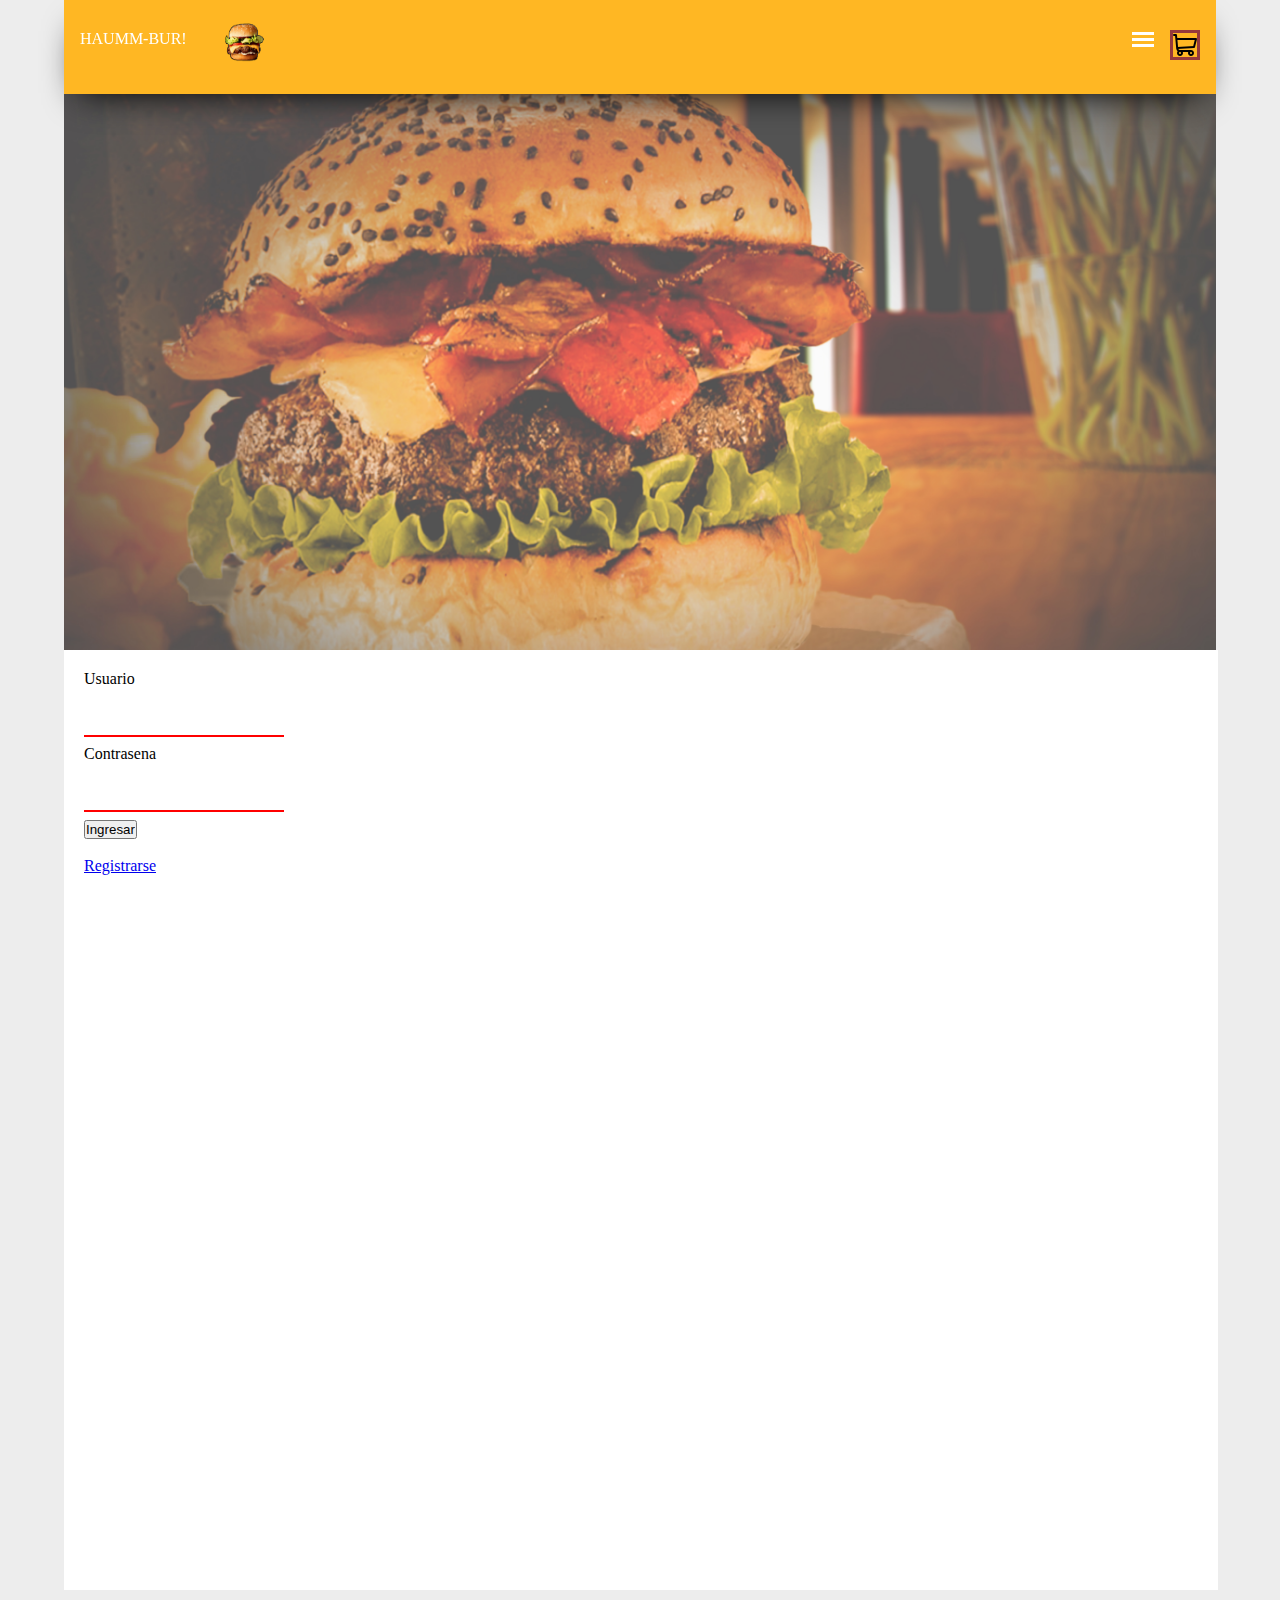
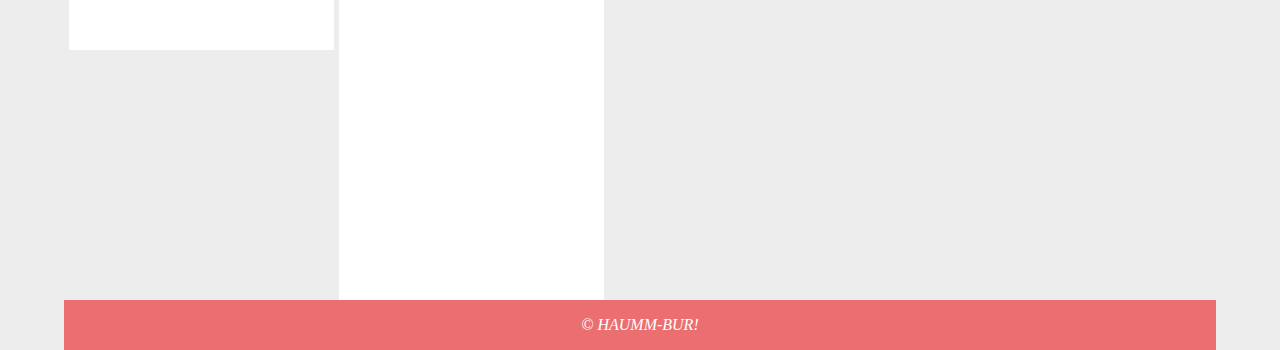
==== PROYECTO - ¡HAUMM-BUR! VERSION 4/Haumm-Bur!/Index.html @ 6fe88e0b "Add files via upload" ====
<!doctype html>
<html>
<head>
<meta name="viewport" content="width=device-width, initial-scale=1.0">
<link rel="stylesheet" href="Stylo.css">
<title>Index</title>
</head>

<body>
	<div class="contenedor">
		<main>
			<input type="checkbox" class="openSidebarMenu" id="openSidebarMenu">
			
			<ul class="navbar">
  				<li><a class="active" href="#H">HAUMM-BUR!</a></li>
				<li class="buri">
					<a href="#I"><img src="Img/Logo.png" class="img" alt="Logo"></a>
				</li>
				<li class="rig"><div><a href="#C"><img src="Img/carro-de-la-compra.png" alt="Logo-compra" class="carrito"></a></div></li>
				<li class="rig">
					<label for="openSidebarMenu" class="sidebarIconToggle">
    					<div class="spinner diagonal part-1"></div>
    					<div class="spinner horizontal"></div>
    					<div class="spinner diagonal part-2"></div>
					</label>
				</li>
			</ul>
			<div id="sidebarMenu">
				<ul class="sidebarMenuInner">
      				<li><a href="" target="_blank">Menu</a></li>
      				<li><a href="" target="_blank">Nosotros</a></li>
      				<li><a href="" target="_blank">Iniciar Sesion</a></li>
      				<li><a href="" target="_blank">Registrarse</a></li>
    			</ul>
			</div>
			
		</main>
	
		<header>
		
		</header>
		<section>
			<form method="post" action="Envio.php">
				<label for="fname">Usuario</label>
				<br>
  				<input type="text" id="fname" name="usua">
				<br>
  				<label for="lname">Contrasena</label>
				<br>
  				<input type="password" id="lname" name="passa">
				<br>
				<input type="submit" name="boton" value="Ingresar">
			</form>
			<br>
			<a href="Registro.html">Registrarse</a>
		</section>
		<aside>
		
		</aside>
		<aside>
		
		</aside>
		<footer>
			&copy; HAUMM-BUR!
		</footer>
	</div>
</body>
</html>
---- PROYECTO - ¡HAUMM-BUR! VERSION 4/Haumm-Bur!/Stylo.css ----
/*-----MAQUETACION-----*/
*{
	padding: 0;
	margin: 0;
}

body{
	background-color: #EDEDED;
}

.contenedor{
	width: 90%;
	margin: auto;
}

main{
	width: 100%;
	height: 650px;
	background-image: url(Img/BUm.jpg);
	background-size: cover;	
	background-repeat: no-repeat;
}

header{
	text-align: center;
}

section{
	float: left;
	width: 96.7%;
	height: 900px;
	margin-top: 0px;
	margin-bottom: 5px;
	background-color: white;
	padding: 20px;
}

aside{
	margin-top: 5px;
	float: left;
	width: 23%;
	height: 300px;
	margin-left: 5px;
	background-color: white;
}

aside:nth-of-type(1){
	height: 50px;
}

footer{
	clear: both;
	width: 100%;
	height: 50px;
	background-color: rgba(235,110,112,1.00);
	text-align: center;
	color: white;
	line-height: 50px;
	font-style: italic;
}

.rig{
	float: right;
}

/*-----NAV-BAR-----*/

ul {
  	list-style-type: none;
  	margin: 0;
  	padding: 0;
  	overflow: hidden;
  	background-color: #333;
  	position: sticky;
  	top: 0;
}

li {
  	float: left;
	margin: 1em auto;
}

ul li a {
  	display: block;
  	color: #FFFFFF;
  	padding: 14px 16px;
  	text-decoration: none;
}


.img {
	width: 50px;
	height: 50px;
	display: inline-block;
	align-content: center;
	margin: -.9em auto;
}

.carrito {
	border: rgba(150,58,60,1.00);
border-style: solid;
}

.navbar {
	-webkit-box-shadow: 0px 36px 27px -16px rgba(0,0,0,0.75);
	-moz-box-shadow: 0px 36px 27px -16px rgba(0,0,0,0.75);
	box-shadow: 0px 15px 35px -16px black;
	background-color: rgba(255,183,35,100);
}

ul li a:hover{
	text-shadow: 0px 0px 3.5px black;
}




#sidebarMenu {
    height: auto;
    position: fixed;
    width: 90%;
    margin-top: 0px;
    transform: translateY(-330px);
    transition: transform 250ms ease-in-out;
    background-color: darkred;
}

input[type="checkbox"]:checked ~ #sidebarMenu {
    transform: translateY(-0.5px);
	height: 100%;
}

input[type=checkbox] {
    transition: all 0.3s;
    box-sizing: border-box;
    display: none;
}
.sidebarIconToggle {
    transition: all 0.3s;
	margin: -1.5em auto;
    box-sizing: border-box;
    cursor: pointer;
	display: inline-block;
    z-index: 99;
    top: 32px;
    left: 90%;
    height: 22px;
    width: 22px;
}
.spinner {
    transition: all 0.3s;
    box-sizing: border-box;
    position: absolute;
    height: 3px;
    width: 100%;
    background-color: #fff;
}
.horizontal {
    transition: all 0.3s;
    box-sizing: border-box;
    position: relative;
    float: left;
    margin-top: 3px;
}
.diagonal.part-1 {
    position: relative;
    transition: all 0.3s;
    box-sizing: border-box;
    float: left;
}
.diagonal.part-2 {
    transition: all 0.3s;
    box-sizing: border-box;
    position: relative;
    float: left;
    margin-top: 3px;
}
input[type=checkbox]:checked ~ .sidebarIconToggle > .horizontal {
    transition: all 0.3s;
    box-sizing: border-box;
    opacity: 0;
}
input[type=checkbox]:checked ~ .sidebarIconToggle > .diagonal.part-1 {
    transition: all 0.3s;
    box-sizing: border-box;
    transform: rotate(135deg);
    margin-top: 8px;
}
input[type=checkbox]:checked ~ .sidebarIconToggle > .diagonal.part-2 {
    transition: all 0.3s;
    box-sizing: border-box;
    transform: rotate(-135deg);
    margin-top: -9px;
}
/*-----RESPONSIVE-----*/

ul.navbar li {
	float: left;
}

ul.navbar li.rig {
	float: right;
}

@media screen and (max-width: 500px) {
	
  	ul.navbar li.rig, ul.navbar li {
		float: none;
	}
	
	.buri {
		visibility: hidden; 
		display:none;
	}
	
	ul.navbar li a:hover {
		background-color: rgba(200,143,0,1.00);
	}
	
	.contenedor{
		width: 100%;
		margin: auto;
	}
	
	main{
		width: 100%;
		height: 200px;
		background: none;
	}
	
	section{
		width: 91.7%;
	}
	
	.navbar {
	-webkit-box-shadow: 0px 36px 27px -16px rgba(0,0,0,0.75);
	-moz-box-shadow: 0px 26px 27px -16px rgba(0,0,0,0.75);
	box-shadow: 0px 10px 25px -16px black;
	}
	
	ul li a:hover{
	color: white;
	text-shadow: 0px 0px 3.5px black;
}
}
/*-----INPUT-----*/
input[type=text],[type=password]{
  width: 200px;
  padding: 12px 20px;
  margin: 8px 0;
  box-sizing: border-box;
  border: none;
  border-bottom: 2px solid red;
}
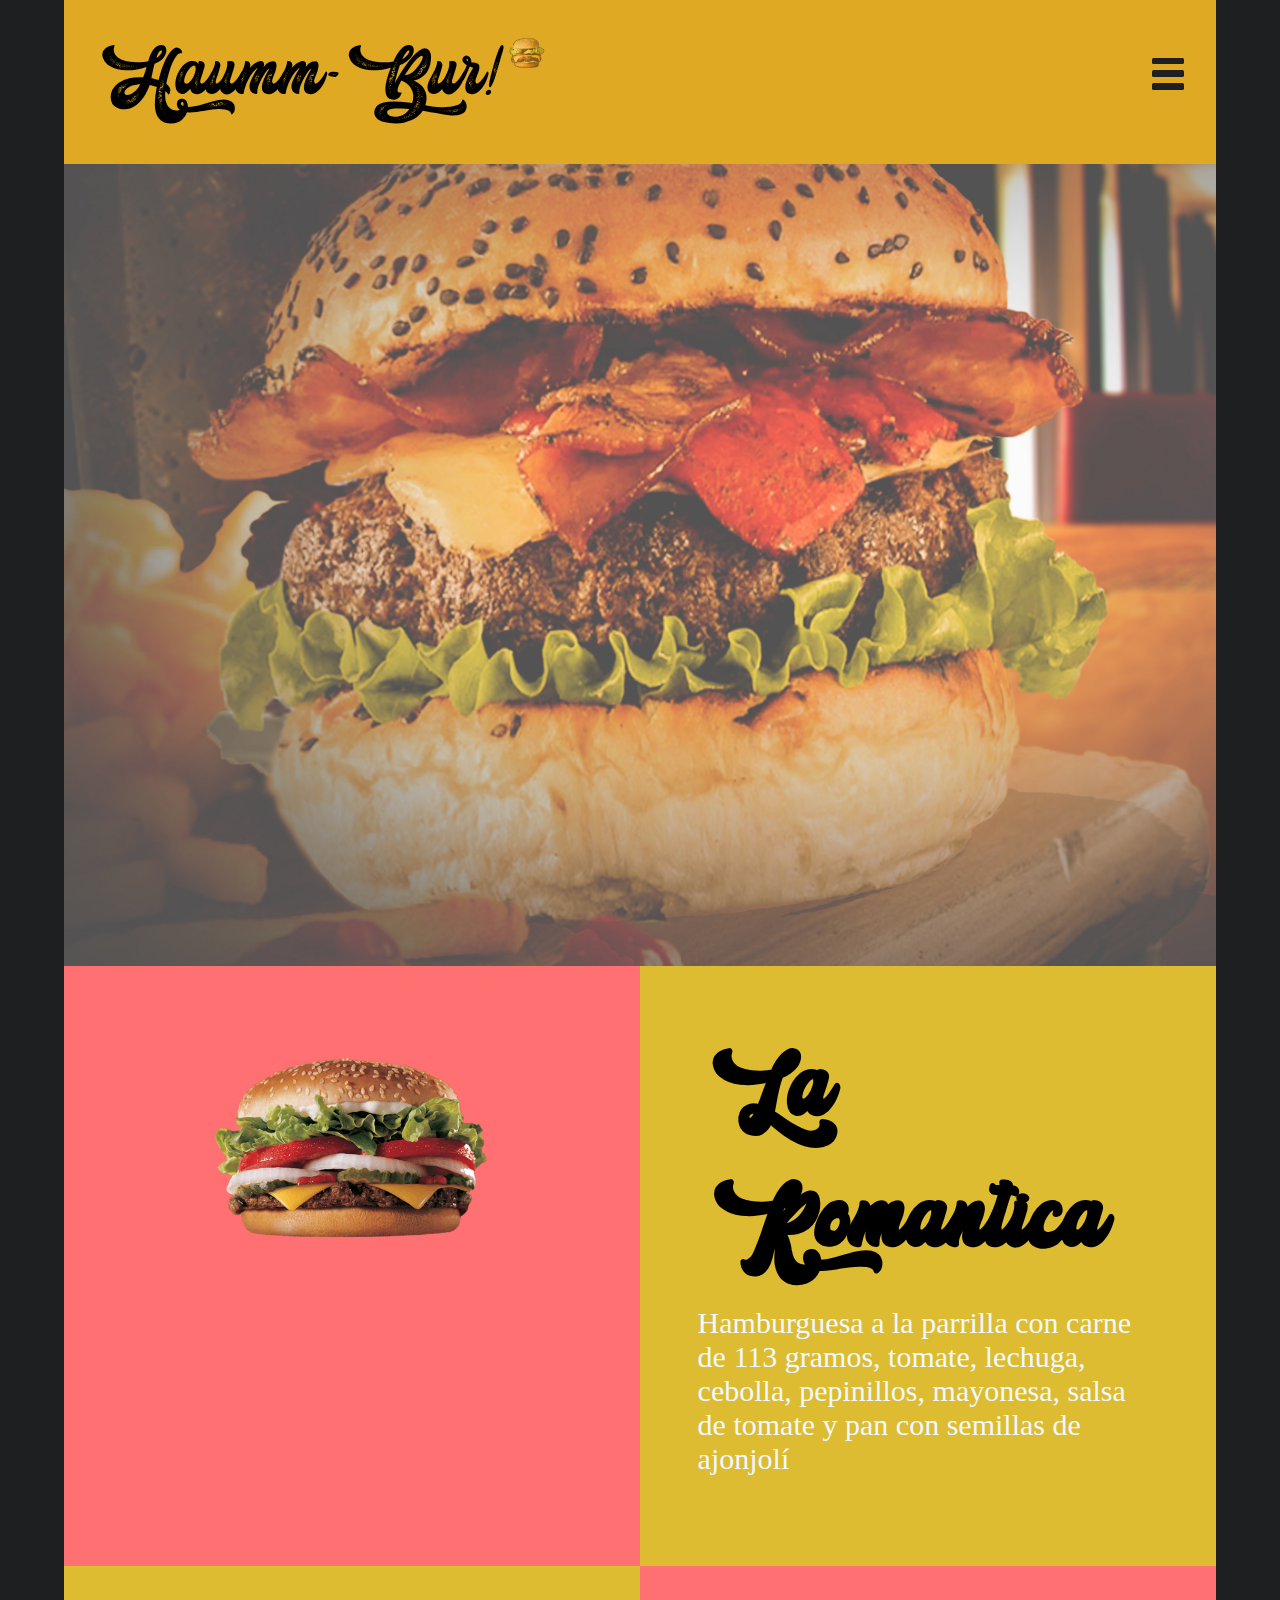
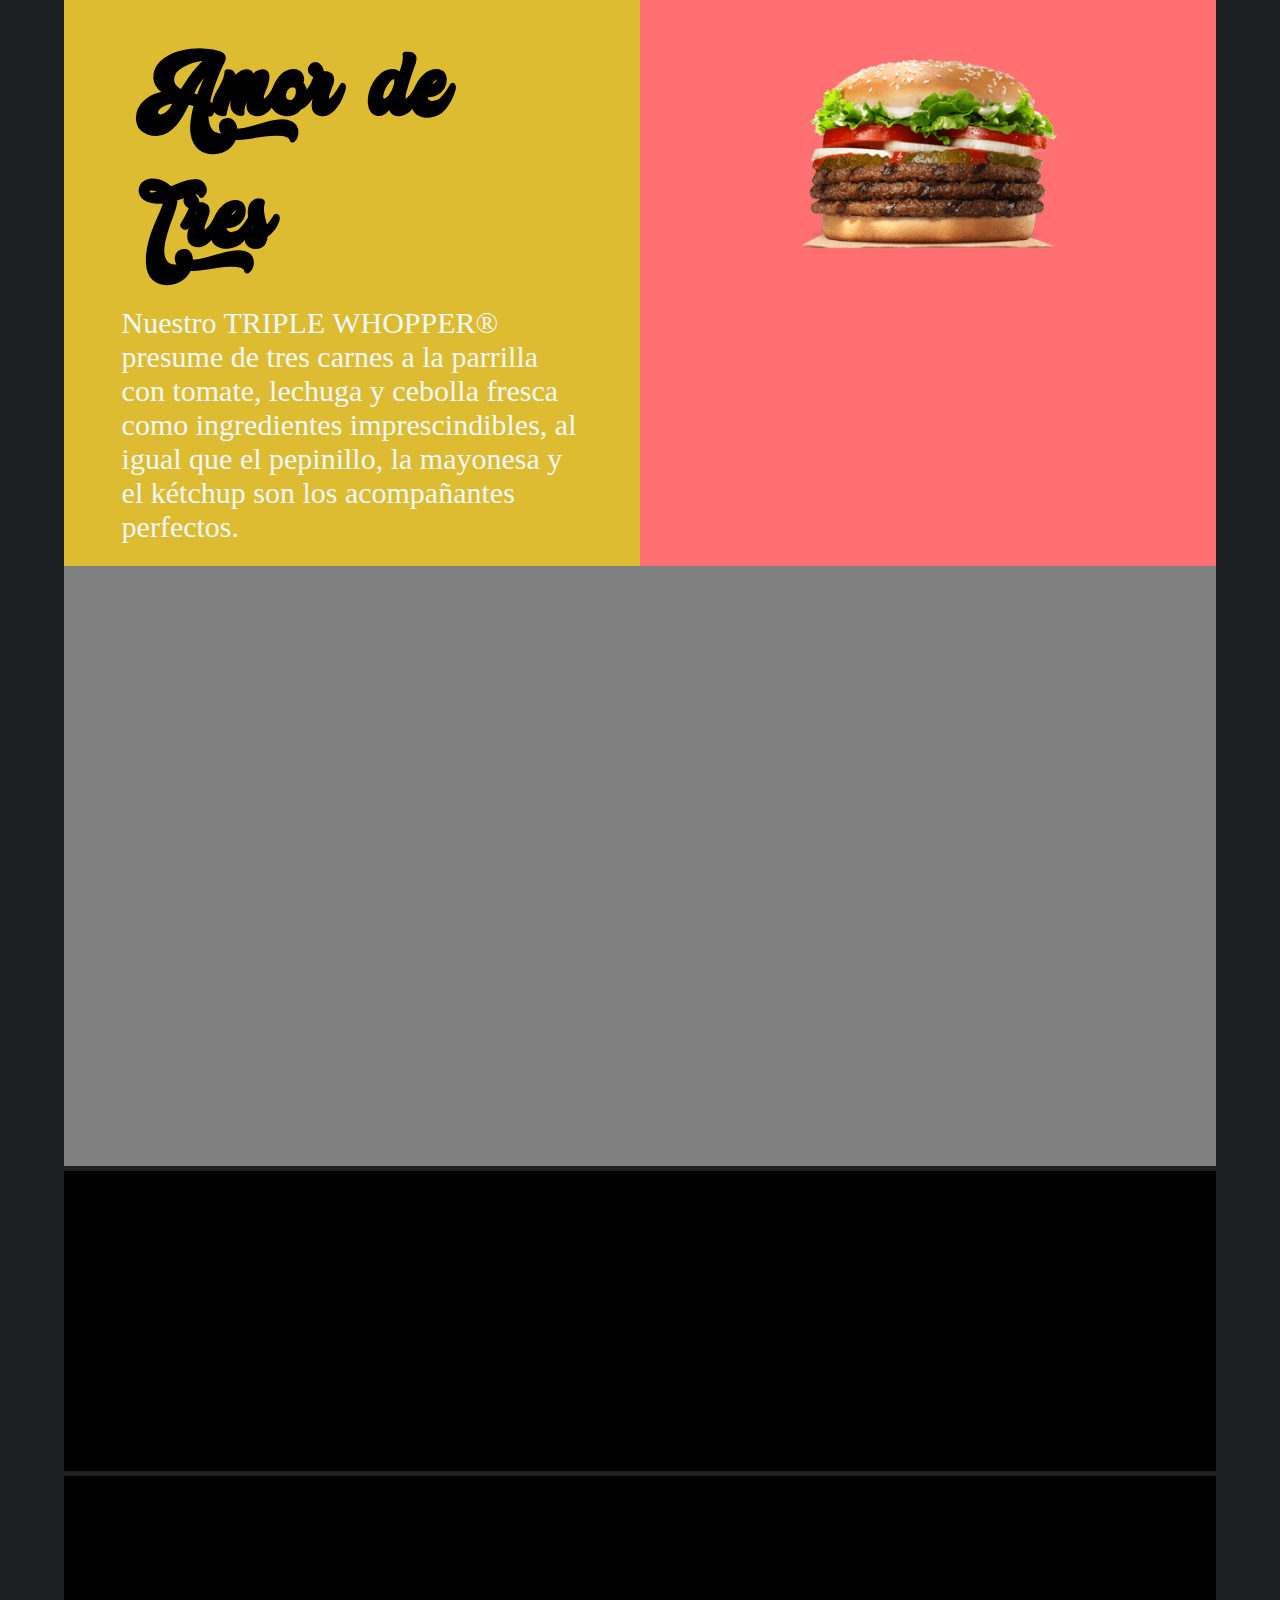
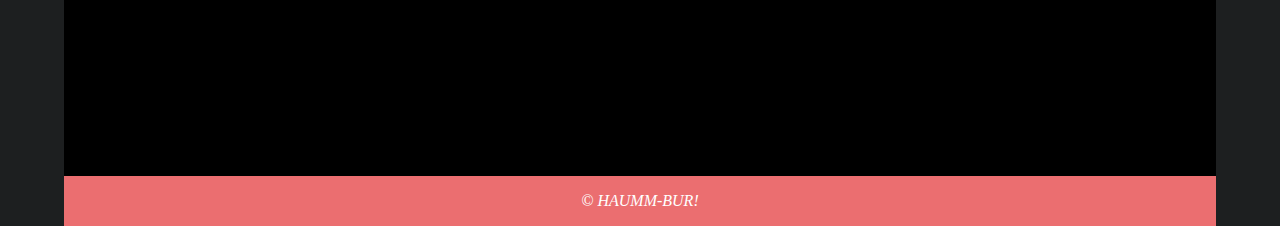
==== commit 375c0cfe: "Add files via upload" ====
--- a/PROYECTO - ¡HAUMM-BUR! VERSION 4/Haumm-Bur!/Index.html
+++ b/PROYECTO - ¡HAUMM-BUR! VERSION 4/Haumm-Bur!/Index.html
@@ -1,68 +1,119 @@
 <!doctype html>
 <html>
+
 <head>
-<meta name="viewport" content="width=device-width, initial-scale=1.0">
-<link rel="stylesheet" href="Stylo.css">
-<title>Index</title>
+    <meta charset="UTF-8">
+    <meta name="viewport" content="width=device-width, initial-scale=1.0">
+    <!--Caracteres Especiales-->
+    <meta http-equiv="Content-Type" content="text/html; charset=utf-8" />
+    <link rel="stylesheet" href="CSS/Stylo.css">
+    <meta http-equiv="X-UA-Compatible" content="ie=edge">
+    <title>Index</title>
 </head>
 
 <body>
-	<div class="contenedor">
-		<main>
-			<input type="checkbox" class="openSidebarMenu" id="openSidebarMenu">
-			
-			<ul class="navbar">
-  				<li><a class="active" href="#H">HAUMM-BUR!</a></li>
-				<li class="buri">
-					<a href="#I"><img src="Img/Logo.png" class="img" alt="Logo"></a>
-				</li>
-				<li class="rig"><div><a href="#C"><img src="Img/carro-de-la-compra.png" alt="Logo-compra" class="carrito"></a></div></li>
-				<li class="rig">
-					<label for="openSidebarMenu" class="sidebarIconToggle">
-    					<div class="spinner diagonal part-1"></div>
-    					<div class="spinner horizontal"></div>
-    					<div class="spinner diagonal part-2"></div>
-					</label>
-				</li>
-			</ul>
-			<div id="sidebarMenu">
-				<ul class="sidebarMenuInner">
-      				<li><a href="" target="_blank">Menu</a></li>
-      				<li><a href="" target="_blank">Nosotros</a></li>
-      				<li><a href="" target="_blank">Iniciar Sesion</a></li>
-      				<li><a href="" target="_blank">Registrarse</a></li>
-    			</ul>
-			</div>
-			
-		</main>
-	
-		<header>
-		
-		</header>
-		<section>
-			<form method="post" action="Envio.php">
-				<label for="fname">Usuario</label>
-				<br>
-  				<input type="text" id="fname" name="usua">
-				<br>
-  				<label for="lname">Contrasena</label>
-				<br>
-  				<input type="password" id="lname" name="passa">
-				<br>
-				<input type="submit" name="boton" value="Ingresar">
-			</form>
-			<br>
-			<a href="Registro.html">Registrarse</a>
-		</section>
-		<aside>
-		
-		</aside>
-		<aside>
-		
-		</aside>
-		<footer>
-			&copy; HAUMM-BUR!
-		</footer>
-	</div>
+    <div class="contenedor">
+        <main>
+            <nav>
+                <div class="container">
+                    <input id="responsive-menu" type="checkbox">
+                    <label for="responsive-menu"><a href="Index.html" class="text-title-primary">Haumm-Bur!<img
+								src="IMA/Logo.png" alt="Logo" class="logo"></a><span id="menu-icon"></span></label>
+                    <div id="overlay"></div>
+                    <ul>
+                        <li><a href="Index.html" class="link-text">Inicio</a></li>
+                        <li><a href="" class="link-text">Nuestro Menú</a></li>
+                        <li><a href="" class="link-text">Nosotros</a></li>
+                        <li><a href="" class="link-text">Contactanos</a></li>
+                        <center>
+                            <hr class="h1">
+                        </center>
+                        <li><b><a href="VISTAS/Login.html" class="link-text">Iniciar Sesion</a></b></li>
+                        <li><b><a href="VISTAS/Registro.html" class="link-text">Registrarse</a></b></li>
+                    </ul>
+                    <ul id="social-media">
+                        <li>
+                            <a href="https://www.facebook.com/">
+                                <i class="fab fa-facebook-f"></i>
+                                <span class="screen-reader-text">Facebook</span>
+                            </a>
+                        </li>
+                        <li>
+                            <a href="https://www.gmail.com/">
+                                <i class="fab fa-google"></i>
+                                <span class="screen-reader-text">Gmail</span>
+                            </a>
+                        </li>
+                        <li>
+                            <a href="https://www.twitter.com/">
+                                <i class="fab fa-twitter"></i>
+                                <span class="screen-reader-text">Twitter</span>
+                            </a>
+                        </li>
+                        <li>
+                            <a href="https://www.instagram.com/">
+                                <i class="fab fa-instagram"></i>
+                                <span class="screen-reader-text">Instagram</span>
+                            </a>
+                        </li>
+                    </ul>
+                </div>
+            </nav>
+        </main>
+
+        <header>
+
+        </header>
+        <section>
+            <div class="form-2">
+                <div class="haum-class">
+                    <center>
+                        <img src="IMA/1.png" alt="H-1" class="haum-image">
+                    </center>
+                </div>
+            </div>
+            <div class="form-1">
+                <div class="haum-text">
+                    <h1 class="text-title">La Romantica</h1>
+                    <p>Hamburguesa a la parrilla con carne de 113 gramos, tomate, lechuga, cebolla, pepinillos, mayonesa, salsa de tomate y pan con semillas de ajonjolí</p>
+                </div>
+            </div>
+            <div class="form-1">
+                <div class="haum-text">
+                    <h1 class="text-title">Amor de Tres</h1>
+                    <p>Nuestro TRIPLE WHOPPER® presume de tres carnes a la parrilla con tomate, lechuga y cebolla fresca como ingredientes imprescindibles, al igual que el pepinillo, la mayonesa y el kétchup son los acompañantes perfectos.</p>
+                </div>
+            </div>
+            <div class="form-2">
+                <div class="haum-class">
+                    <center>
+                        <img src="IMA/2.png" alt="H-2" class="haum-image">
+                    </center>
+                </div>
+            </div>
+        </section>
+
+        <aside>
+
+        </aside>
+
+        <aside>
+
+        </aside>
+
+        <footer>
+            &copy; HAUMM-BUR!
+        </footer>
+    </div>
+
+    <a href="#up" class="simplescrollup__button simplescrollup__button--hide">
+        <span class="fa-stack">
+			<i class="fa fa-circle fa-stack-2x"></i>
+			<i class="fa fa-arrow-up fa-stack-1x fa-inverse"></i>
+		</span>
+    </a>
+    <script src="JS/simplescrollup.js"></script>
+
 </body>
-</html>
+
+</html>--- a/PROYECTO - ¡HAUMM-BUR! VERSION 4/Haumm-Bur!/CSS/Stylo.css
+++ b/PROYECTO - ¡HAUMM-BUR! VERSION 4/Haumm-Bur!/CSS/Stylo.css
@@ -0,0 +1,468 @@
+@import url(https://use.fontawesome.com/releases/v5.0.6/css/all.css);
+@font-face {
+    font-family: "AntiqueCherry-PersonalUse";
+    src: url("../FUENTE/AntiqueCherry.eot");
+    /* IE9 Compat Modes */
+    src: url("../FUENTE/AntiqueCherry.eot?#iefix") format("embedded-opentype"), /* IE6-IE8 */
+    url("../FUENTE/AntiqueCherry.otf") format("opentype"), /* Open Type Font */
+    url("../FUENTE/AntiqueCherry.svg") format("svg"), /* Legacy iOS */
+    url("../FUENTE/AntiqueCherry.ttf") format("truetype"), /* Safari, Android, iOS */
+    url("../FUENTE/AntiqueCherry.woff") format("woff"), /* Modern Browsers */
+    url("../FUENTE/AntiqueCherry.woff2") format("woff2");
+    /* Modern Browsers */
+    font-weight: normal;
+    font-style: normal;
+}
+
+
+/*-----MAQUETACION-----*/
+
+* {
+    padding: 0;
+    margin: 0;
+}
+
+*,
+*:before,
+*:after {
+    box-sizing: border-box;
+}
+
+html,
+body {
+    height: 100%;
+    margin: 0;
+    padding: 0;
+}
+
+body {
+    background-color: #1d1f20;
+}
+
+.contenedor {
+    width: 90%;
+    margin: auto;
+}
+
+main {
+    width: 100%;
+    height: 966px;
+    background-image: url("../IMA/BUm.jpg");
+    background-size: cover;
+    background-repeat: no-repeat;
+}
+
+.main-2 {
+    width: 100%;
+    height: 0px;
+}
+
+header {
+    text-align: center;
+}
+
+section {
+    float: left;
+    width: 100%;
+    height: 1800px;
+    margin-top: 0px;
+    background-color: gray;
+}
+
+.section-2 {
+    float: left;
+    width: 100%;
+    height: 790px;
+    background-color: gray;
+}
+
+aside {
+    margin-top: 5px;
+    float: left;
+    width: 100%;
+    height: 300px;
+    background-color: black;
+}
+
+footer {
+    clear: both;
+    width: 100%;
+    height: 50px;
+    background-color: rgba(235, 110, 112, 1.00);
+    text-align: center;
+    color: white;
+    line-height: 50px;
+    font-style: italic;
+}
+
+.rig {
+    float: right;
+}
+
+
+/*-----NAV-BAR-----*/
+
+.logo {
+    height: 40px;
+    width: 45px;
+    position: absolute;
+    -webkit-filter: opacity(50%);
+    filter: opacity(50%);
+}
+
+.text-title-primary {
+    font-family: 'AntiqueCherry-PersonalUse';
+    font-size: 100px;
+    color: rgba(0, 0, 0, 1.00);
+    text-decoration: none;
+}
+
+.text-title-primary:hover {
+    color: rgba(63, 63, 63, 1.00);
+    text-decoration: none;
+}
+
+.link-text {
+    color: rgba(255, 255, 255, 1.00);
+}
+
+.container {
+    margin: 0 auto;
+    max-width: 100em;
+}
+
+main .container {
+    padding: 1em;
+}
+
+.h1 {
+    border: 1px solid rgba(52, 52, 52, 0.96);
+    width: 600px;
+    margin: 20px 20px;
+}
+
+p {
+    margin-left: auto;
+    margin-right: auto;
+    max-width: 40em;
+}
+
+.screen-reader-text {
+    clip: rect(1px 1px 1px 1px);
+    clip: rect(1px, 1px, 1px, 1px);
+    height: 1px;
+    overflow: hidden;
+    position: absolute !important;
+    width: 1px;
+}
+
+nav {
+    background: rgba(223, 169, 35, 1.00);
+    color: #1d1f20;
+    left: 0;
+    position: sticky;
+    top: 0;
+    width: 100%;
+    z-index: 9999;
+}
+
+nav input {
+    opacity: 0;
+    position: absolute;
+    z-index: -1;
+}
+
+nav label {
+    cursor: pointer;
+    display: block;
+    font: 2em/1 "Antique Cherry";
+    padding: 0.5em;
+}
+
+#menu-icon,
+#menu-icon:before,
+#menu-icon:after {
+    background: #1d1f20;
+    border-radius: 0.05em;
+    height: 0.2em;
+    transition: all 0.2s ease-in-out;
+    width: 100%;
+}
+
+#menu-icon {
+    display: inline-block;
+    margin: 1.2em 0;
+    max-width: 1em;
+    position: relative;
+}
+
+nav label #menu-icon {
+    float: right;
+}
+
+#menu-icon:before,
+#menu-icon:after {
+    content: '';
+    left: 0;
+    position: absolute;
+}
+
+#menu-icon:before {
+    top: -0.4em;
+}
+
+#menu-icon:after {
+    bottom: -0.4em;
+}
+
+nav input[type=checkbox]:checked+label #menu-icon {
+    background: transparent;
+}
+
+nav input[type=checkbox]:checked+label #menu-icon:before {
+    top: 0;
+    transform: rotate(-45deg);
+}
+
+nav input[type=checkbox]:checked+label #menu-icon:after {
+    bottom: 0;
+    transform: rotate(45deg);
+}
+
+nav input:checked~#overlay {
+    background: rgba(223, 169, 35, 1.00);
+    bottom: 0;
+    left: 0;
+    height: 100vh;
+    position: fixed;
+    right: 0;
+    top: 0;
+    width: 100vw;
+    z-index: -1;
+    overflow: hidden;
+}
+
+nav ul {
+    font-size: 1.5em;
+    list-style: none;
+    margin: 0;
+    max-height: 0;
+    opacity: 0;
+    overflow: hidden;
+    padding: 0;
+    text-align: center;
+}
+
+nav input:checked~ul {
+    margin: 1em;
+    max-height: inherit;
+    opacity: 1;
+}
+
+nav ul>li {
+    margin: 0.5em 0;
+}
+
+nav ul a {
+    color: #1d1f20!important;
+    text-decoration: none;
+}
+
+nav ul a:hover {
+    text-shadow: 2px 0px 3px;
+    text-decoration: none;
+    transition: 0.6s;
+    font-size: 20px;
+    color: rgba(38, 38, 38, 1.00);
+}
+
+nav ul#social-media>li {
+    display: inline-block;
+    font-size: 1.5em;
+    margin: 0.5em;
+}
+
+
+/*-----BOTON-FLOTANTE-----*/
+
+.simplescrollup__button {
+    position: fixed;
+    bottom: 3rem;
+    right: 3rem;
+    transition: 1s all;
+    z-index: 10000;
+	color: rgba(223, 169, 35, 1.00);
+}
+.simplescrollup__button--show {
+    transform: translateX(0);
+}
+.simplescrollup__button--hide {
+    transform: translateX(100px);
+}
+
+
+/*-----CONTENT-----*/
+
+.form-1 {
+    background: rgba(221, 188, 49, 1.00);
+    width: 50%;
+    height: 600px;
+    float: left;
+    padding: 5%;
+}
+
+.form-2 {
+    background: rgba(255, 112, 114, 1.00);
+    width: 50%;
+    height: 600px;
+    float: left;
+    padding: 5%;
+}
+
+.form-3 {
+    background: rgba(236, 236, 236, 1.00);
+    width: 100%;
+    height: 792px;
+    padding: 5%;
+}
+
+.haum-image {
+    width: 60%;
+    height: 100%;
+}
+
+.haum-class {
+    width: 100%;
+    height: 100%;
+}
+
+.haum-text {
+    color: aliceblue;
+    font-size: 30px;
+    display: inline-block;
+}
+
+.text-title {
+    font-family: 'AntiqueCherry-PersonalUse';
+    font-size: 130px;
+    display: inline-block;
+    padding: 10px;
+    color: rgba(0, 0, 0, 1.00);
+}
+
+
+/*-----RESPONSIVE-----*/
+
+ul.navbar li {
+    float: left;
+}
+
+ul.navbar li.rig {
+    float: right;
+}
+
+@media screen and (max-width: 500px) {
+    ul.navbar li.rig,
+    ul.navbar li {
+        float: none;
+    }
+    .buri {
+        visibility: hidden;
+        display: none;
+    }
+    ul.navbar li a:hover {
+        background-color: rgba(200, 143, 0, 1.00);
+    }
+    .contenedor {
+        width: 100%;
+        margin: auto;
+    }
+    main {
+        width: 100%;
+        height: 200px;
+        background: none;
+    }
+    section {
+        width: 100%;
+        height: 2000px;
+    }
+    .navbar {
+        -webkit-box-shadow: 0px 36px 27px -16px rgba(0, 0, 0, 0.75);
+        -moz-box-shadow: 0px 26px 27px -16px rgba(0, 0, 0, 0.75);
+        box-shadow: 0px 10px 25px -16px black;
+    }
+    ul li a:hover {
+        color: white;
+        text-shadow: 0px 0px 3.5px black;
+    }
+    .form-1 {
+        width: 100%;
+        height: 250px;
+        float: none;
+    }
+    .form-2 {
+        width: 100%;
+        height: 250px;
+        float: none;
+    }
+    .haum-image {
+        width: 10px;
+        height: 10px;
+    }
+    .haum-class {
+        width: 100px;
+        border: solid red;
+    }
+    .haum-text {
+        color: aliceblue;
+        font-size: 5px;
+        display: inline-block;
+    }
+    .text-title {
+        font-family: 'AntiqueCherry-PersonalUse';
+        font-size: 10px;
+        display: inline-block;
+        padding: 10px;
+        color: rgba(0, 0, 0, 1.00);
+    }
+}
+
+
+/*-----INPUT-----*/
+
+input[type=text],
+[type=password],
+[type=email] {
+    width: 400px;
+    padding: 12px 20px;
+    box-sizing: border-box;
+    border: none;
+    border-bottom: 2px solid red;
+    text-align: left;
+    font-family: 'Courier New', Courier, monospace;
+}
+
+
+/* Atributos form */
+
+form {
+    color: black;
+    text-align: center;
+    margin: 20px 300px 20px 300px;
+}
+
+input[type=submit] {
+    background: rgba(221, 188, 49, 1.00);
+    margin: 10px 50px 0px 50px;
+    text-decoration: none;
+    border: none;
+    width: 100px;
+    height: 40px;
+    border-radius: 8px;
+}
+
+input[type=submit]:hover {
+    cursor: pointer;
+    background: rgba(250, 188, 49, 1.00);
+    box-shadow: 0px 0px 8px rgb(146, 146, 146);
+}